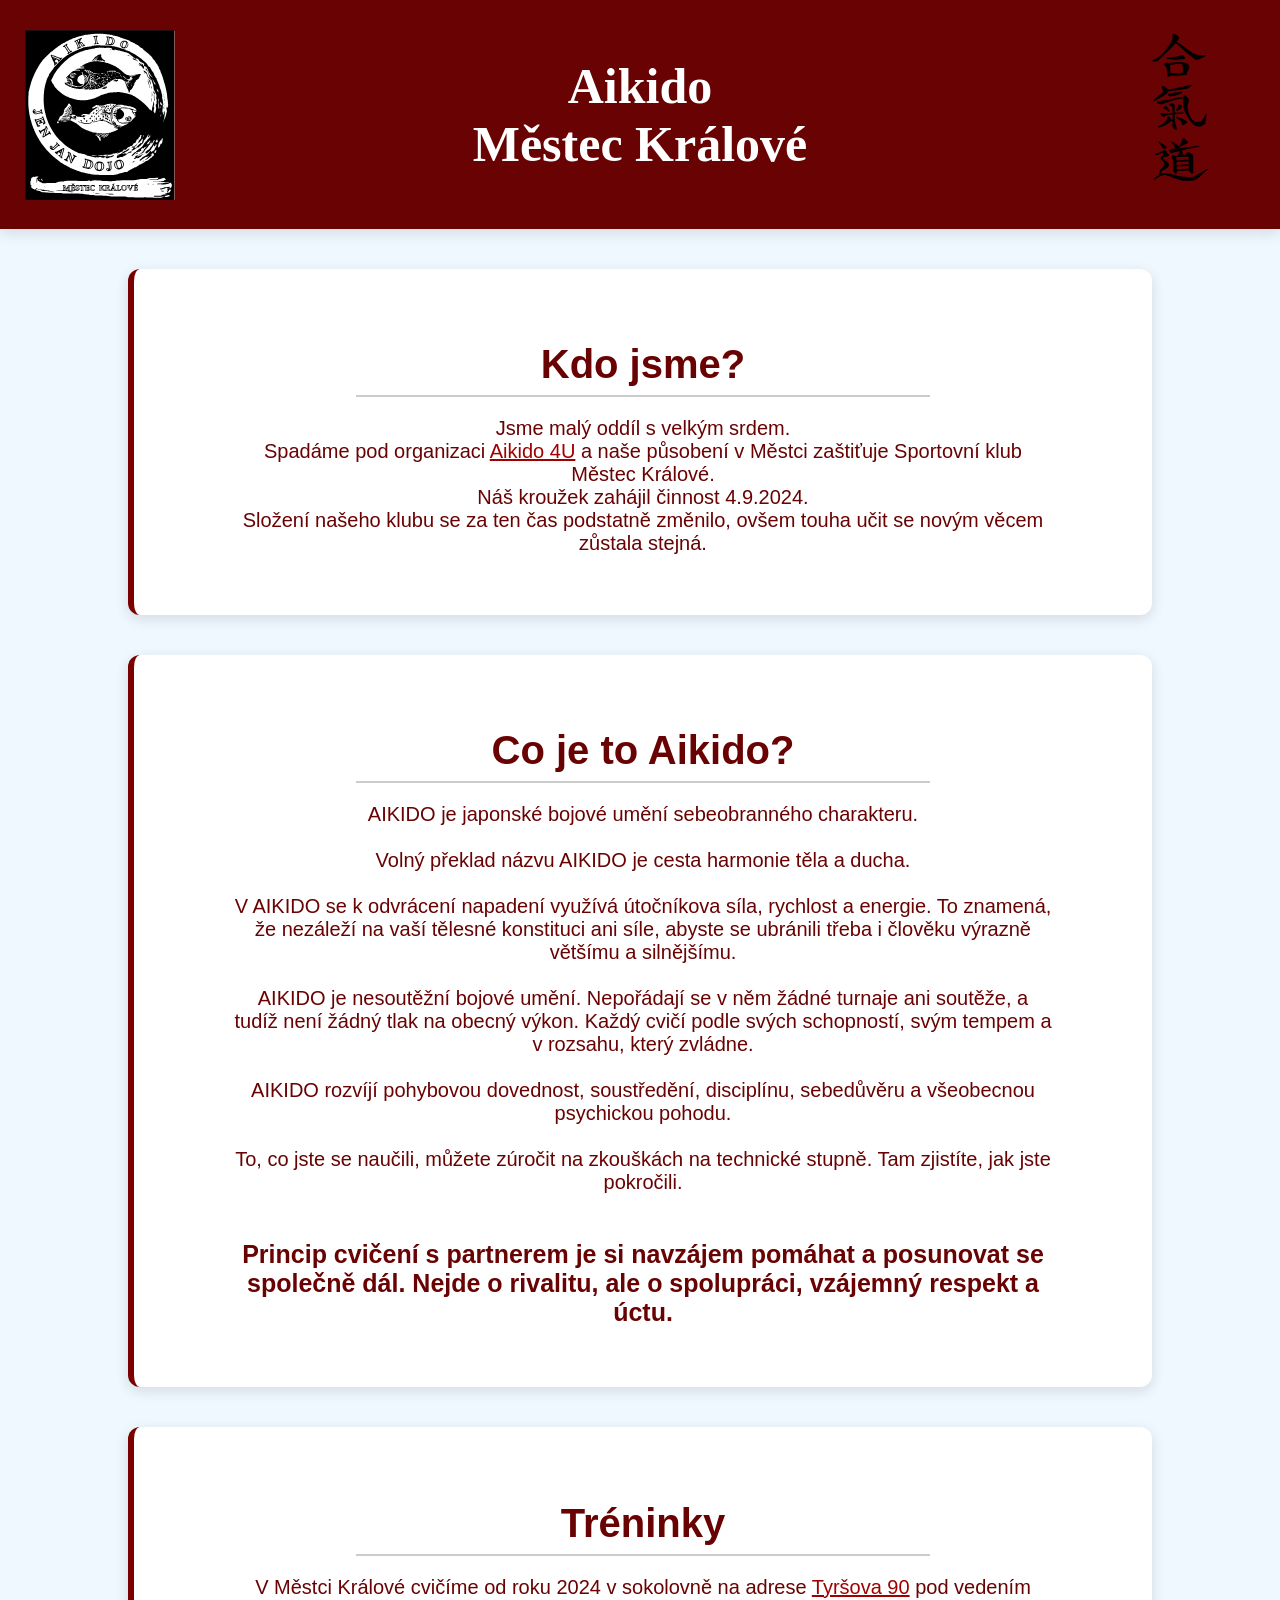
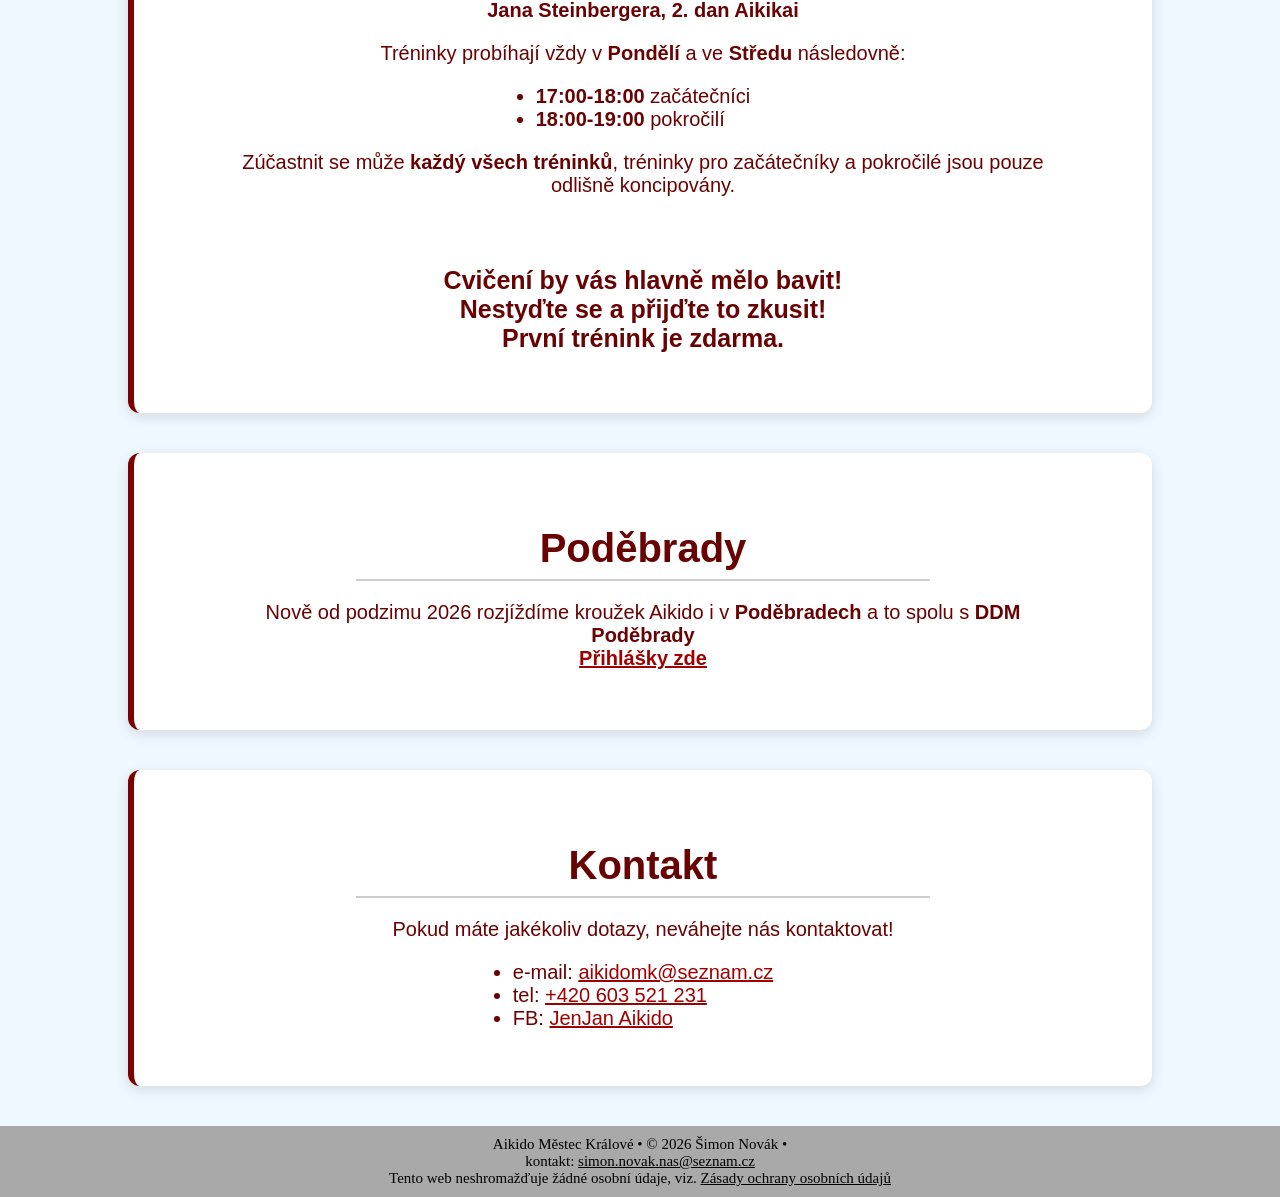
==== index.html @ ce47746e "Update index.html" ====
<!DOCTYPE html>
<html lang="cs">
<head>
    <meta charset="UTF-8">
    <meta name="viewport" content="width=device-width, initial-scale=1.0">
    <meta name="description" content = "Aikido klub v Městci Králové, bojové umění a sebeobrana pro děti i dospělé.">
    <meta name="author" content = "PurpleL1ghtbulb">
    <meta name="keywords" content="aikido, sebeobrana, Městec Králové, bojové umění, trénink, Poděbrady, sport">
    <title>Aikido Městec Králové</title>
    <link rel="stylesheet" href="./css/style.css">
    <link rel="icon" href="favicon.svg" type="image/svg+xml">
    <link rel="apple-touch-icon" href="favicon.svg" type="image/svg+xml">
    <meta name="theme-color" content="#7b0000">
</head>
<body>
    <header>
        <nav>
           
            <div class = "nav-logo">
                 <img src = "resources/logo JEN JAN.svg" alt = "logo našeho dodža" class = "nav-logo">
            </div>
            <div class = "nav-title">
                <h1><strong>Aikido<br> Městec Králové</strong></h1>
            </div>
            <div class="nav-space">
                <img src="resources/znak aikido.svg" alt="japonský nápis Aikido" class="nav-logo desktop-only">
            </div>
        </nav>
    </header>
    <main>
        <section class = "about us">
            <h2>
                Kdo jsme?
            </h2>
            <p>
                Jsme malý oddíl s velkým srdem.<br><br class="mobile-break"> 
                Spadáme pod organizaci <a href="https://www.aikido4u.cz/" target="_blank" rel="noopener noreferrer">Aikido 4U</a> 
                a naše působení v Městci zaštiťuje Sportovní klub Městec Králové.<br><br class="mobile-break">
                Náš kroužek zahájil činnost 4.9.2024.<br><br class="mobile-break"> 
                Složení našeho klubu se za ten čas podstatně změnilo, ovšem touha učit se novým věcem zůstala stejná. 
            </p>
        </section>
        <section class = "about aikido">
            <h2> 
                Co je to Aikido?
            </h2>
            <p>
                AIKIDO je japonské bojové umění sebeobranného charakteru.<br><br>
                Volný překlad názvu AIKIDO je cesta harmonie těla a ducha. <br><br>
                V AIKIDO se k odvrácení napadení využívá útočníkova síla, rychlost a energie. 
                To znamená, že nezáleží na vaší tělesné konstituci ani síle, abyste se ubránili třeba i člověku výrazně většímu a silnějšímu.<br><br>
                AIKIDO je nesoutěžní bojové umění. Nepořádají se v něm žádné turnaje ani soutěže, a tudíž není žádný tlak na obecný výkon. 
                Každý cvičí podle svých schopností, svým tempem a v rozsahu, který zvládne. <br><br>
                AIKIDO rozvíjí pohybovou dovednost, soustředění, disciplínu, sebedůvěru a všeobecnou psychickou pohodu.<br><br>
                To, co jste se naučili, můžete zúročit na zkouškách na technické stupně. Tam zjistíte, jak jste pokročili.<br><br><br>
                <span class = "highlight-big">Princip cvičení s partnerem je si navzájem pomáhat a posunovat se společně dál. Nejde o rivalitu, ale o spolupráci, vzájemný respekt a úctu.</span>
            </p>
        </section>
        <section class = "tréninky">
            <h2> 
                Tréninky
            </h2>
            <p>
                 V Městci Králové cvičíme od roku 2024 v sokolovně 
                 na adrese <a href = "https://www.google.com/maps/place/Tyr%C5%A1ova+90,+289+03+M%C4%9Bstec+Kr%C3%A1lov%C3%A9/@50.2086912,15.2936226,17z/data=!4m6!3m5!1s0x470c18ff858d2ab3:0xefddcb147c876d3f!8m2!3d50.2086916!4d15.2984876!16s%2Fg%2F11vkfhxvr2?entry=ttu&g_ep=EgoyMDI2MDYwMS4wIKXMDSoASAFQAw%3D%3D" target="_blank" rel="noopener noreferrer">
                    Tyršova 90</a> pod vedením
                <span class = "highlight">Jana Steinbergera,<br class="mobile-break"> 2. dan Aikikai</span>
            </p>
            <p class = "left-align">
                Tréninky probíhají vždy v <span class = "highlight">Pondělí</span> a
                 ve <span class = "highlight">Středu</span> následovně:
            </p>
            <ul>
                <li> <span class = "highlight">17:00-18:00</span> začátečníci</li>
                <li> <span class = "highlight">18:00-19:00</span> pokročilí</li>
            </ul>
            <p class = "left-align">Zúčastnit se může <span class = "highlight">každý všech tréninků</span>, tréninky pro začátečníky a pokročilé jsou pouze odlišně koncipovány. <br><br><br><br>
                <span class = "highlight-big">Cvičení by vás hlavně mělo bavit!<br>
                Nestyďte se a přijďte to zkusit!<br>
                První trénink je zdarma.</span>
            </p>
        </section>

        <section class="Poděbrady">
            <h2>
                Poděbrady
            </h2>
            <p>
                Nově od podzimu 2026 rozjíždíme kroužek Aikido i v <span class = "highlight">Poděbradech</span> a to spolu s <span class = "highlight">DDM Poděbrady</span.><br>
                <a href="https://www.ddmpodebrady.cz/skolaci/krouzky/aikido">Přihlášky zde</a>
            </p>

        </section>


        <section class = "contact">
            <h2>
                Kontakt
            </h2>
            <p>
                Pokud máte jakékoliv dotazy, neváhejte nás kontaktovat!<br>
            </p>
            <ul>
                <li> e-mail: <a href = "mailto:aikidomk@seznam.cz">aikidomk@seznam.cz</a></li>
                <li> tel: <a href = "tel:+420603521231">+420 603 521 231</a></li>
                <li> FB: <a href = "https://www.facebook.com/people/JenJan-Aikido/61564773882027/" target="_blank" rel="noopener noreferrer">JenJan Aikido</a></li>
                <!-- rel noopener noreferrer is for security - some reverse tabnabbing attack -->
            </ul>
        </section>
    </main>
    <footer>
        Aikido Městec Králové • © 2026 Šimon Novák • <br>
        kontakt: <a href = "mailto:simon.novak.nas@seznam.cz">simon.novak.nas@seznam.cz</a><br>
        Tento web neshromažďuje žádné osobní údaje, viz. <a href="privacy.html">Zásady ochrany osobních údajů</a><br>
    </footer>
</body>
</html>
---- css/style.css ----
* {
  box-sizing: border-box;
}
html{
 height: 100%;
 margin: 0;
 padding: 0;
}
nav {
    /*font-family: "Segoe UI", Arial, sans-serif;*/
    padding: 15px;
    display: flex;
    flex-direction: row;
    justify-content: space-between;
    align-items: center;
    position: static;
    text-align: center;
    top: 0px;
    left: 0px;
    width: 100%;
    background-color: rgb(105, 2, 2);
    color: white;
    font-size: 50px;
    z-index: 10000;
    box-shadow: 0 4px 14px rgba(0, 0, 0, 0.12);
}
h1 {
    font-size: 50px;
}
main {
    margin-top: 0px;
    font-family: "Segoe UI", Arial, sans-serif;
}
body {
    min-height: 100vh;
    background-color:aliceblue;
    height: 100%;
    display: flex;
    flex-direction: column;
    margin: 0;
    padding: 0;
}
html{
    height: 100%;
}
section{
    text-align: center;
    background: white;
    margin: 40px auto;
    padding: 40px 30px; 
    border-radius: 12px;
    box-shadow: 0 4px 14px rgba(0, 0, 0, 0.12);
    border-left: 6px solid #7b0000;
    width: 80%;
    transition: transform 0.2s ease, box-shadow 0.2s ease;
}
section:hover {
  transform: translateY(-4px);
  box-shadow: 0 6px 18px rgba(0,0,0,0.15);
}
footer{
    margin-top: auto;
    padding: 10px;
    text-align: center;
    background-color: darkgray;
    color: black;
    left: 0;
    bottom: 0;
    font-size: 15px;
    width: 100%;
}
h2{
    color: rgb(105, 2, 2);
    font-size: 40px;
    text-align: center;
    position: relative;
    padding-bottom: 8px;
    margin-bottom: 20px;
    width: 60%;
    margin-left: auto;
    margin-right: auto;
    border-bottom: 2px solid #ccc;
}
p{
    color: rgb(105, 2, 2);
    font-size: 20px;
    text-align: center;
    padding: 0 70px;
}
li{
    font-size: 20px;
    color: rgb(105, 2, 2);
    text-align: left;
}
ul{
    width: fit-content;
    margin-left: auto;
    margin-right: auto; 
    padding: 0px;
    text-align: center;
}

.nav-logo {
    height: 170px;
    width: 170px;
}
.nav-title{
  flex: 1;
  text-align: center;
  font-weight: bold;  
}
.nav-space{
    width: 170px;
}

.mobile-break{
    display: none;
}
.highlight{
    color: rgb(105, 2, 2);
    font-weight: bold;
}
.highlight-big{
    color: rgb(105, 2, 2);
    font-weight: bold;
    font-size: 25px;
}
.more-padding{
    padding: 40 40;
}
body a{
    color: rgb(160, 0, 0);
}
footer a{
    color: black;
}




@media (max-width: 600px) { /*for mobile phones only*/
    html{
        font-size: 80%;
    }
    nav{
        flex-direction: column;
    }
    .nav-logo{
        height: 150px;
    }
    main {
        margin-top: 0px;
    }
    .mobile-break{
        display: inline;
    }
    .desktop-only{
        display: none;
    }
    p{
        padding: 0;
    }
}
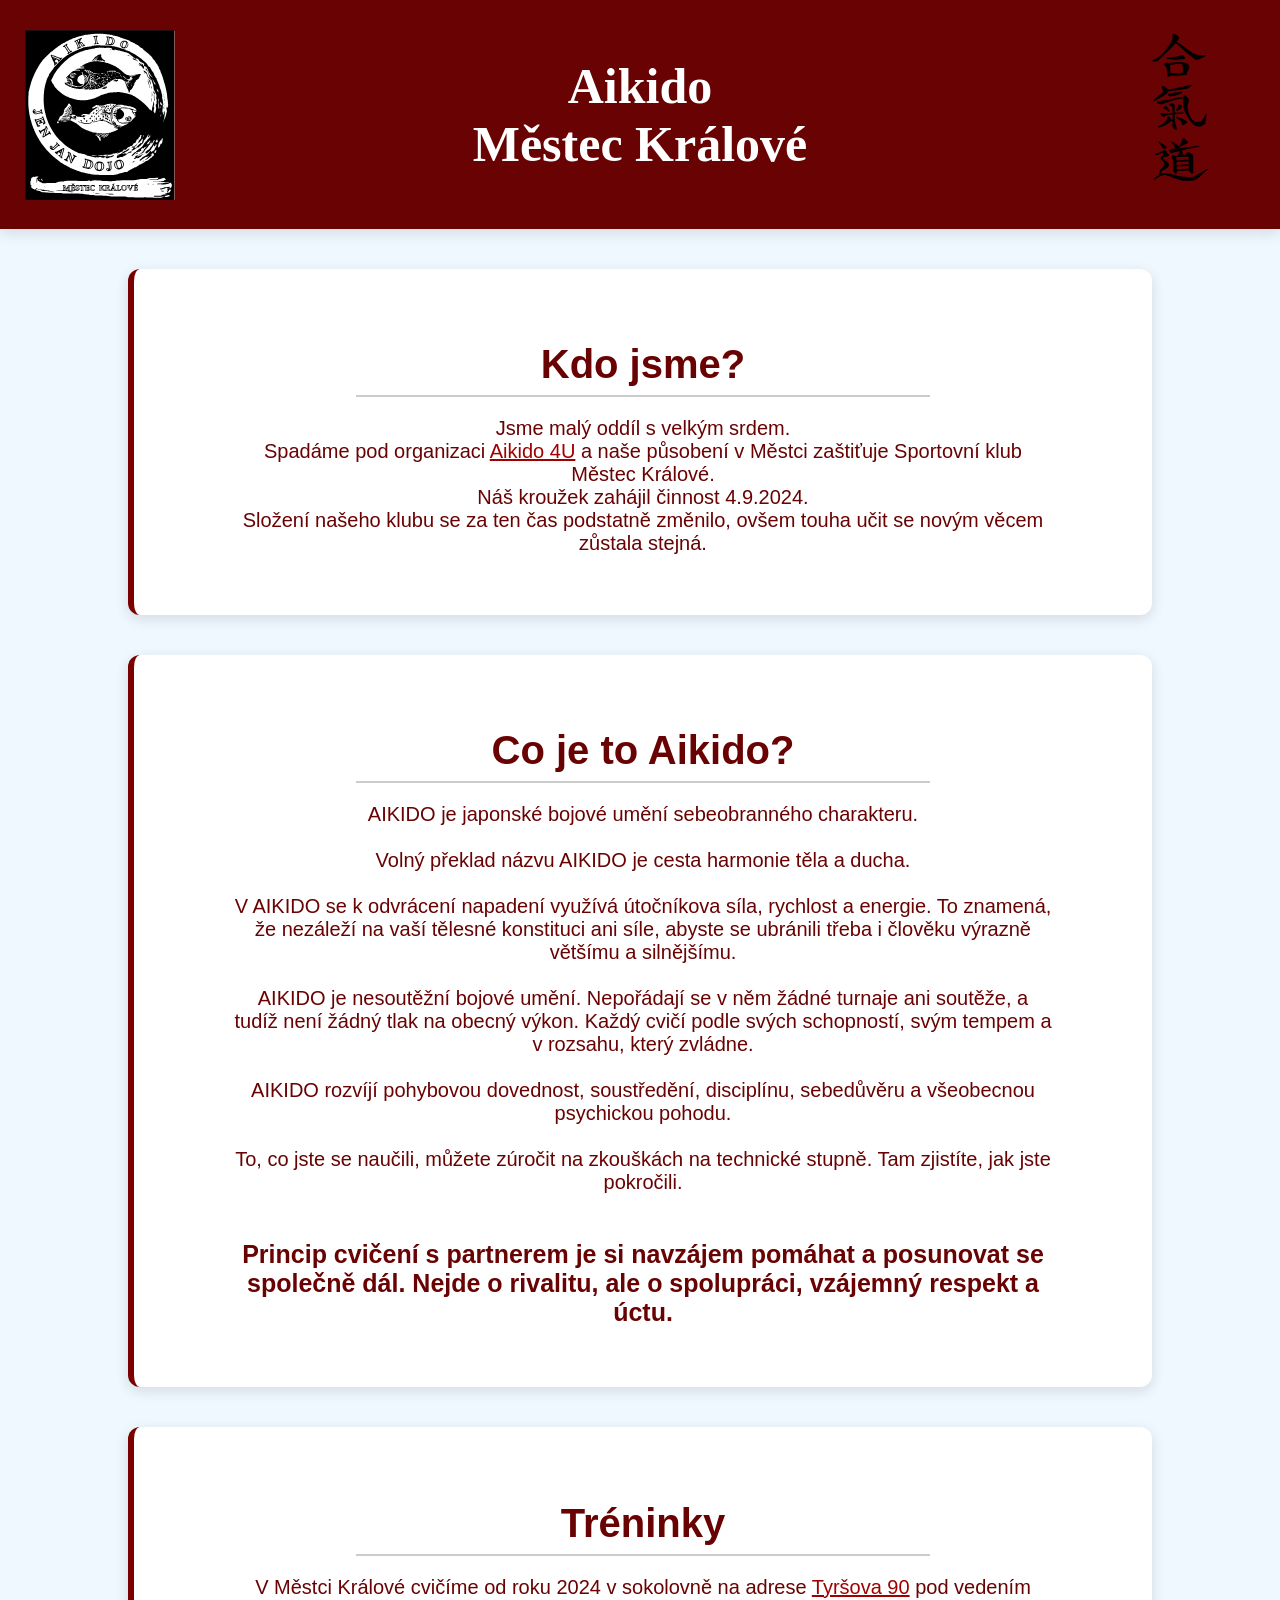
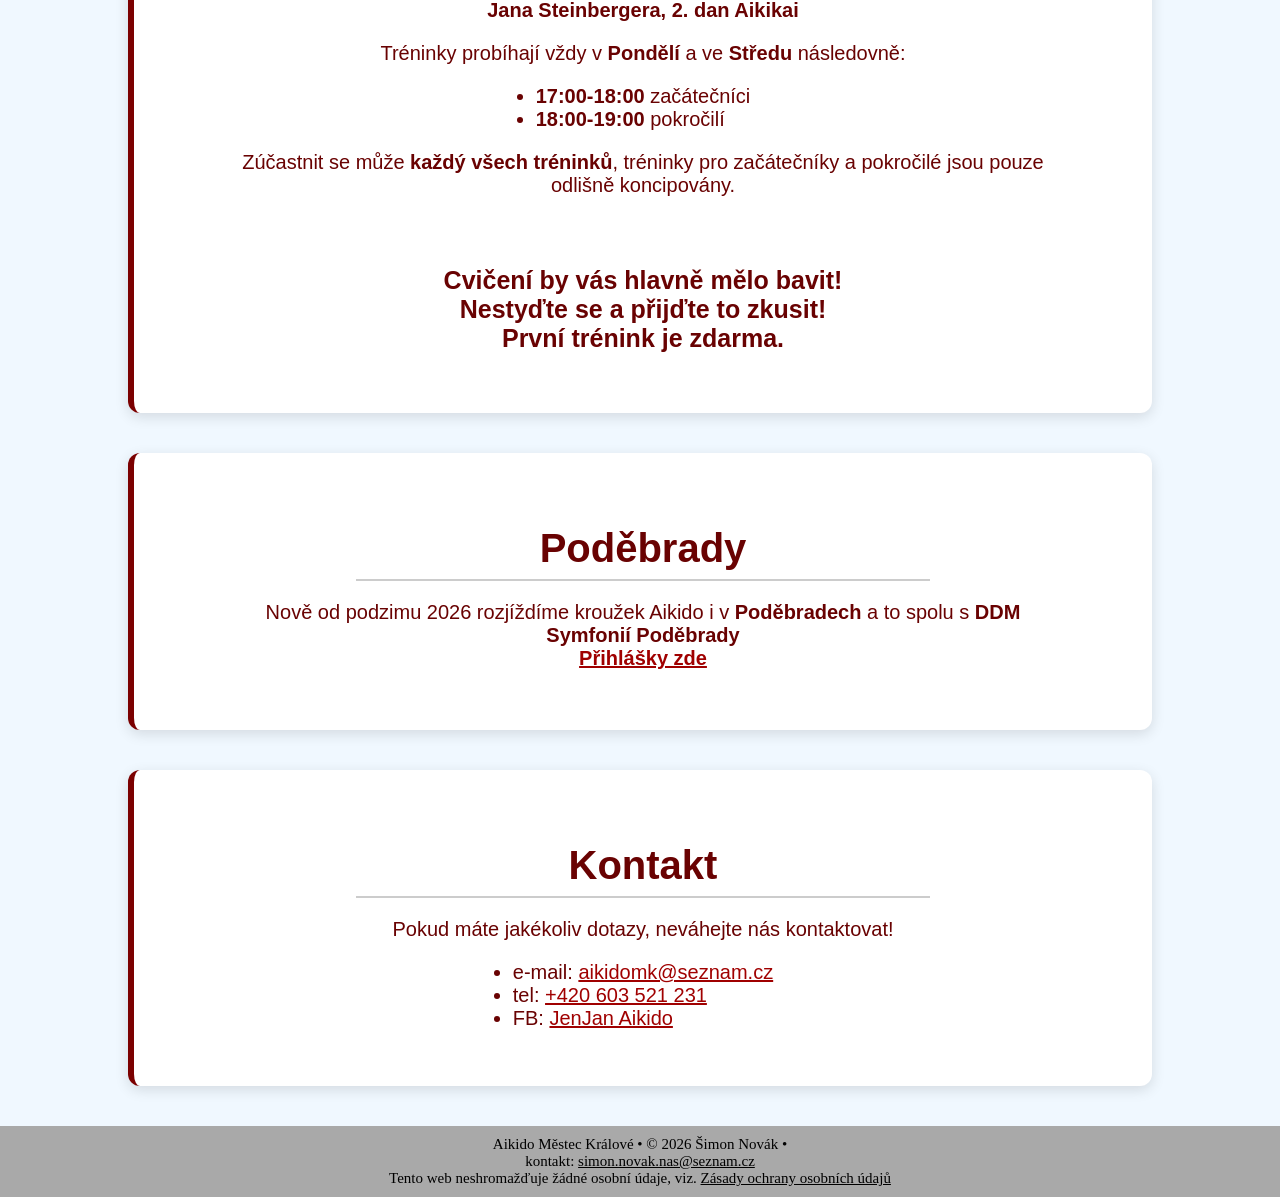
==== commit ee0a2b60: "Update index.html" ====
--- a/index.html
+++ b/index.html
@@ -86,8 +86,8 @@
                 Poděbrady
             </h2>
             <p>
-                Nově od podzimu 2026 rozjíždíme kroužek Aikido i v <span class = "highlight">Poděbradech</span> a to spolu s <span class = "highlight">DDM Poděbrady</span.><br>
-                <a href="https://www.ddmpodebrady.cz/skolaci/krouzky/aikido">Přihlášky zde</a>
+                Nově od podzimu 2026 rozjíždíme kroužek Aikido i v <span class = "highlight">Poděbradech</span> a to spolu s <span class = "highlight">DDM Symfonií Poděbrady</span.><br>
+                <a href="https://www.ddmpodebrady.cz/skolaci/krouzky/aikido" target="_blank" rel="noopener noreferrer">Přihlášky zde</a>
             </p>
 
         </section>
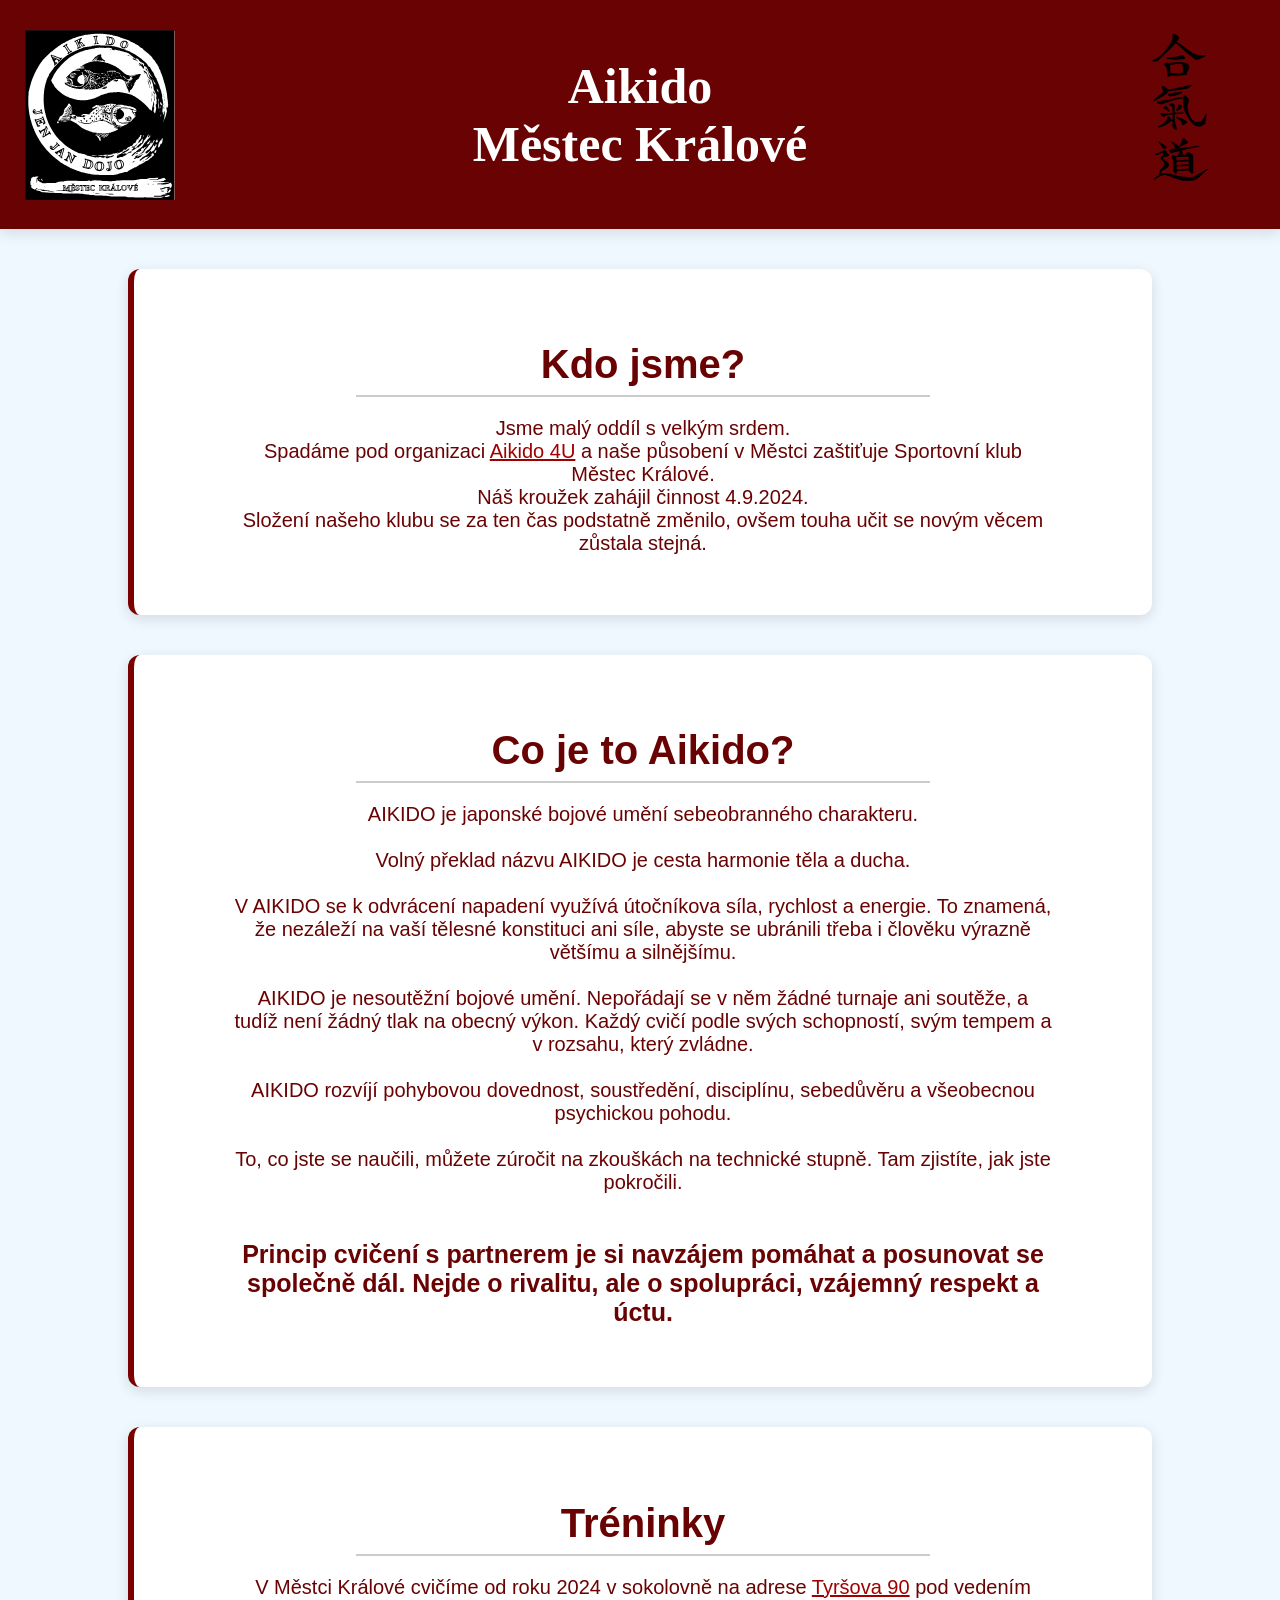
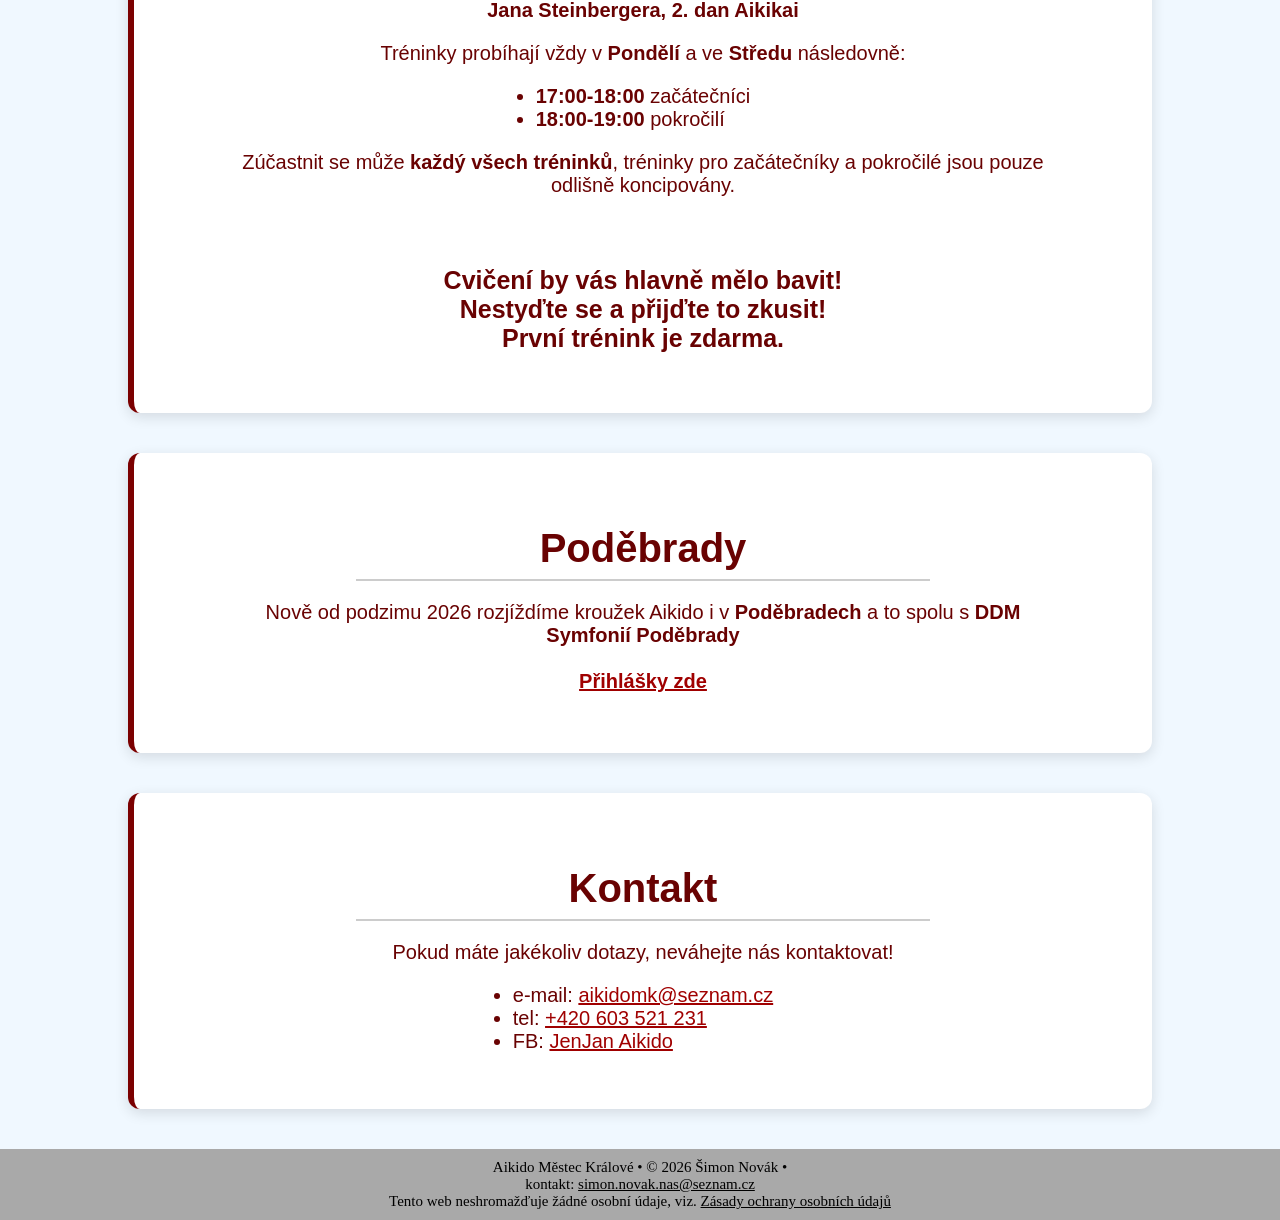
==== commit 8269da31: "Update index.html" ====
--- a/index.html
+++ b/index.html
@@ -86,7 +86,7 @@
                 Poděbrady
             </h2>
             <p>
-                Nově od podzimu 2026 rozjíždíme kroužek Aikido i v <span class = "highlight">Poděbradech</span> a to spolu s <span class = "highlight">DDM Symfonií Poděbrady</span.><br>
+                Nově od podzimu 2026 rozjíždíme kroužek Aikido i v <span class = "highlight">Poděbradech</span> a to spolu s <span class = "highlight">DDM Symfonií Poděbrady</span.><br><br>
                 <a href="https://www.ddmpodebrady.cz/skolaci/krouzky/aikido" target="_blank" rel="noopener noreferrer">Přihlášky zde</a>
             </p>
 
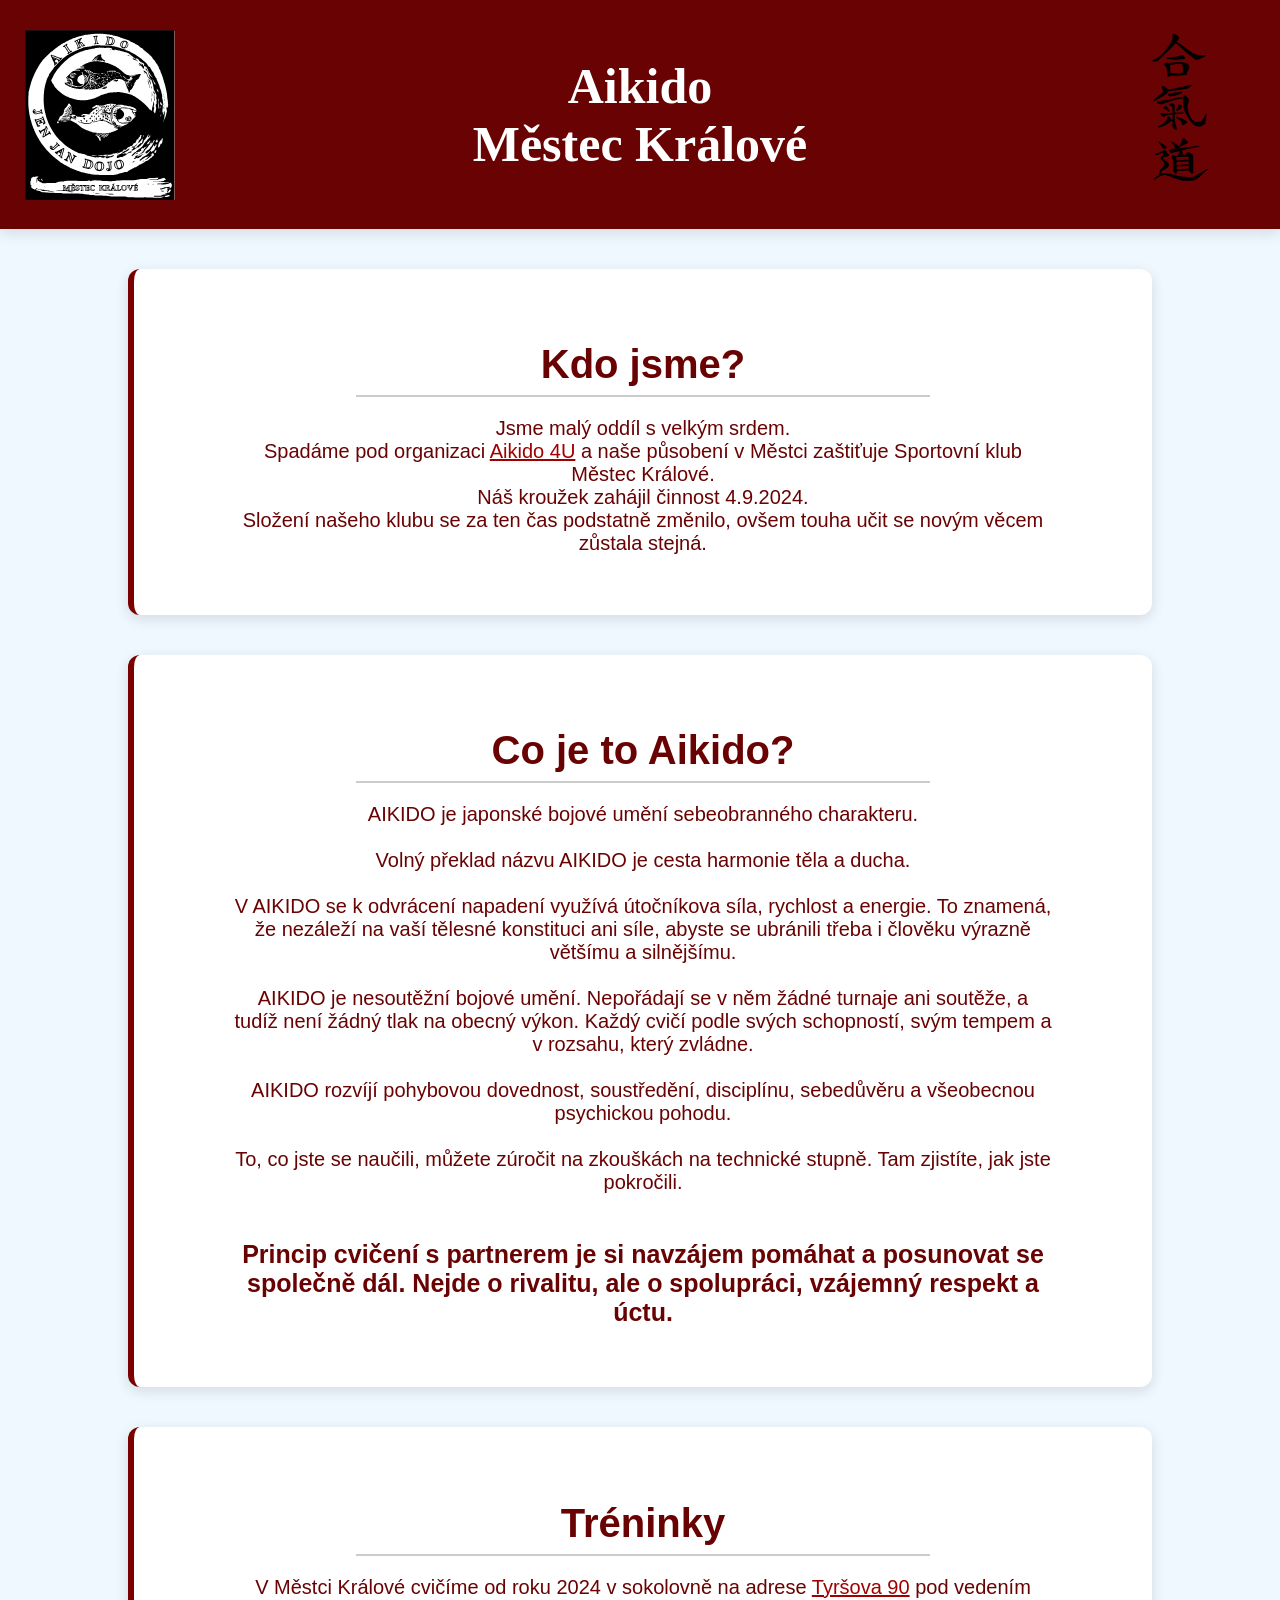
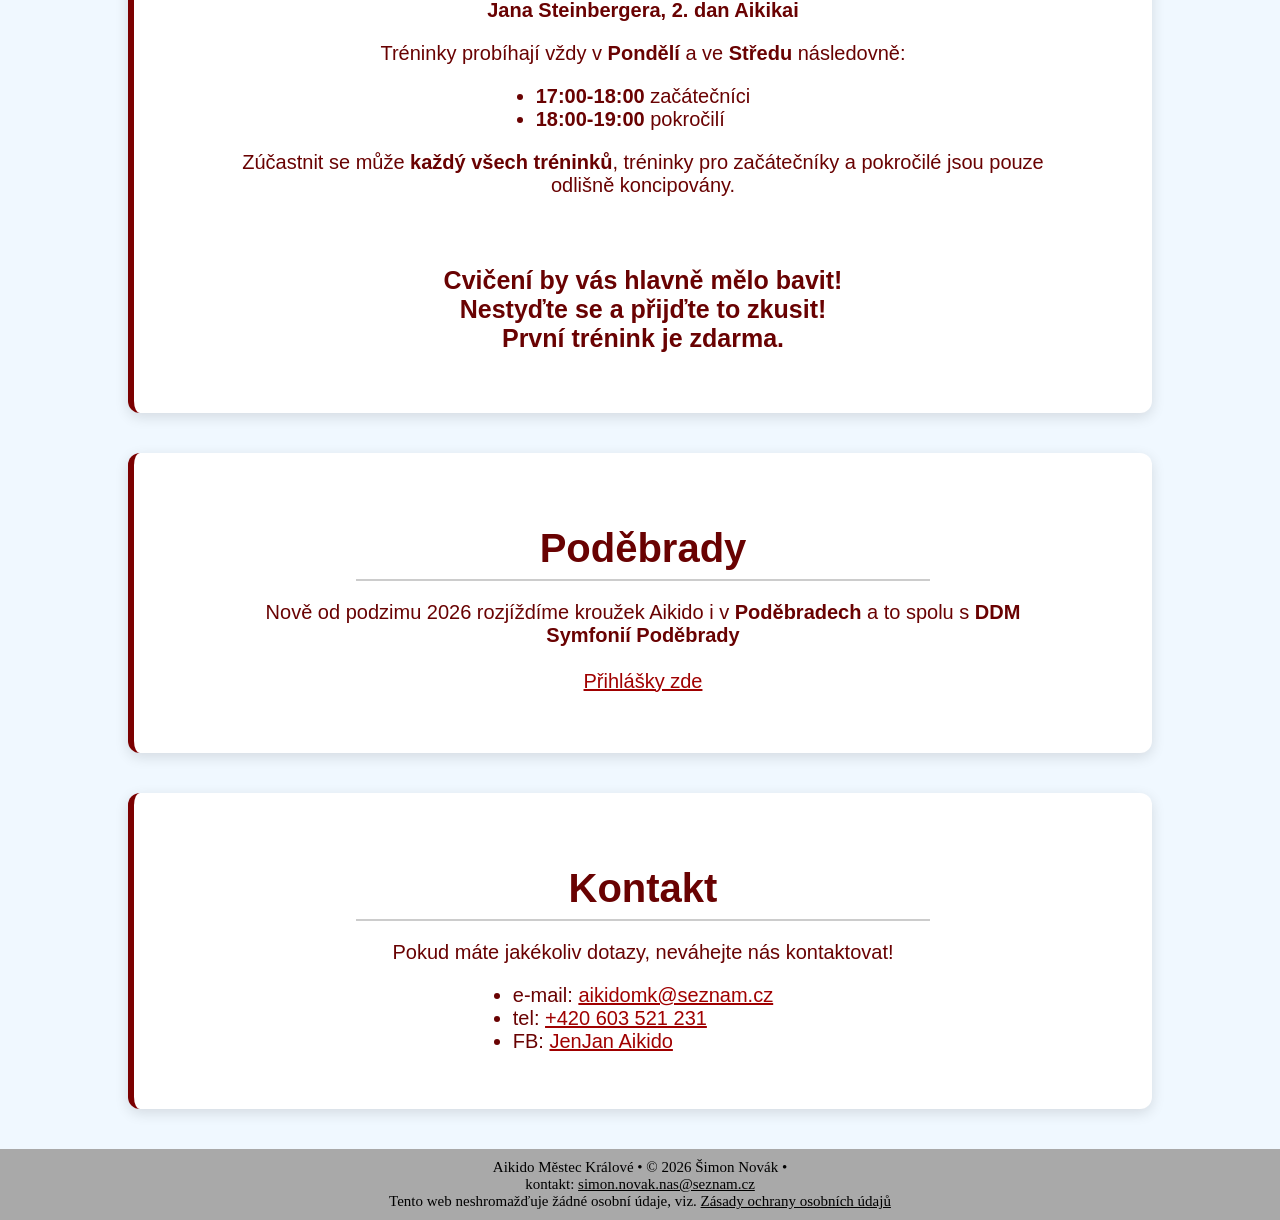
==== commit a3e7edef: "Update index.html" ====
--- a/index.html
+++ b/index.html
@@ -86,7 +86,7 @@
                 Poděbrady
             </h2>
             <p>
-                Nově od podzimu 2026 rozjíždíme kroužek Aikido i v <span class = "highlight">Poděbradech</span> a to spolu s <span class = "highlight">DDM Symfonií Poděbrady</span.><br><br>
+                Nově od podzimu 2026 rozjíždíme kroužek Aikido i v <span class = "highlight">Poděbradech</span> a to spolu s <span class = "highlight">DDM Symfonií Poděbrady</span><br><br>
                 <a href="https://www.ddmpodebrady.cz/skolaci/krouzky/aikido" target="_blank" rel="noopener noreferrer">Přihlášky zde</a>
             </p>
 
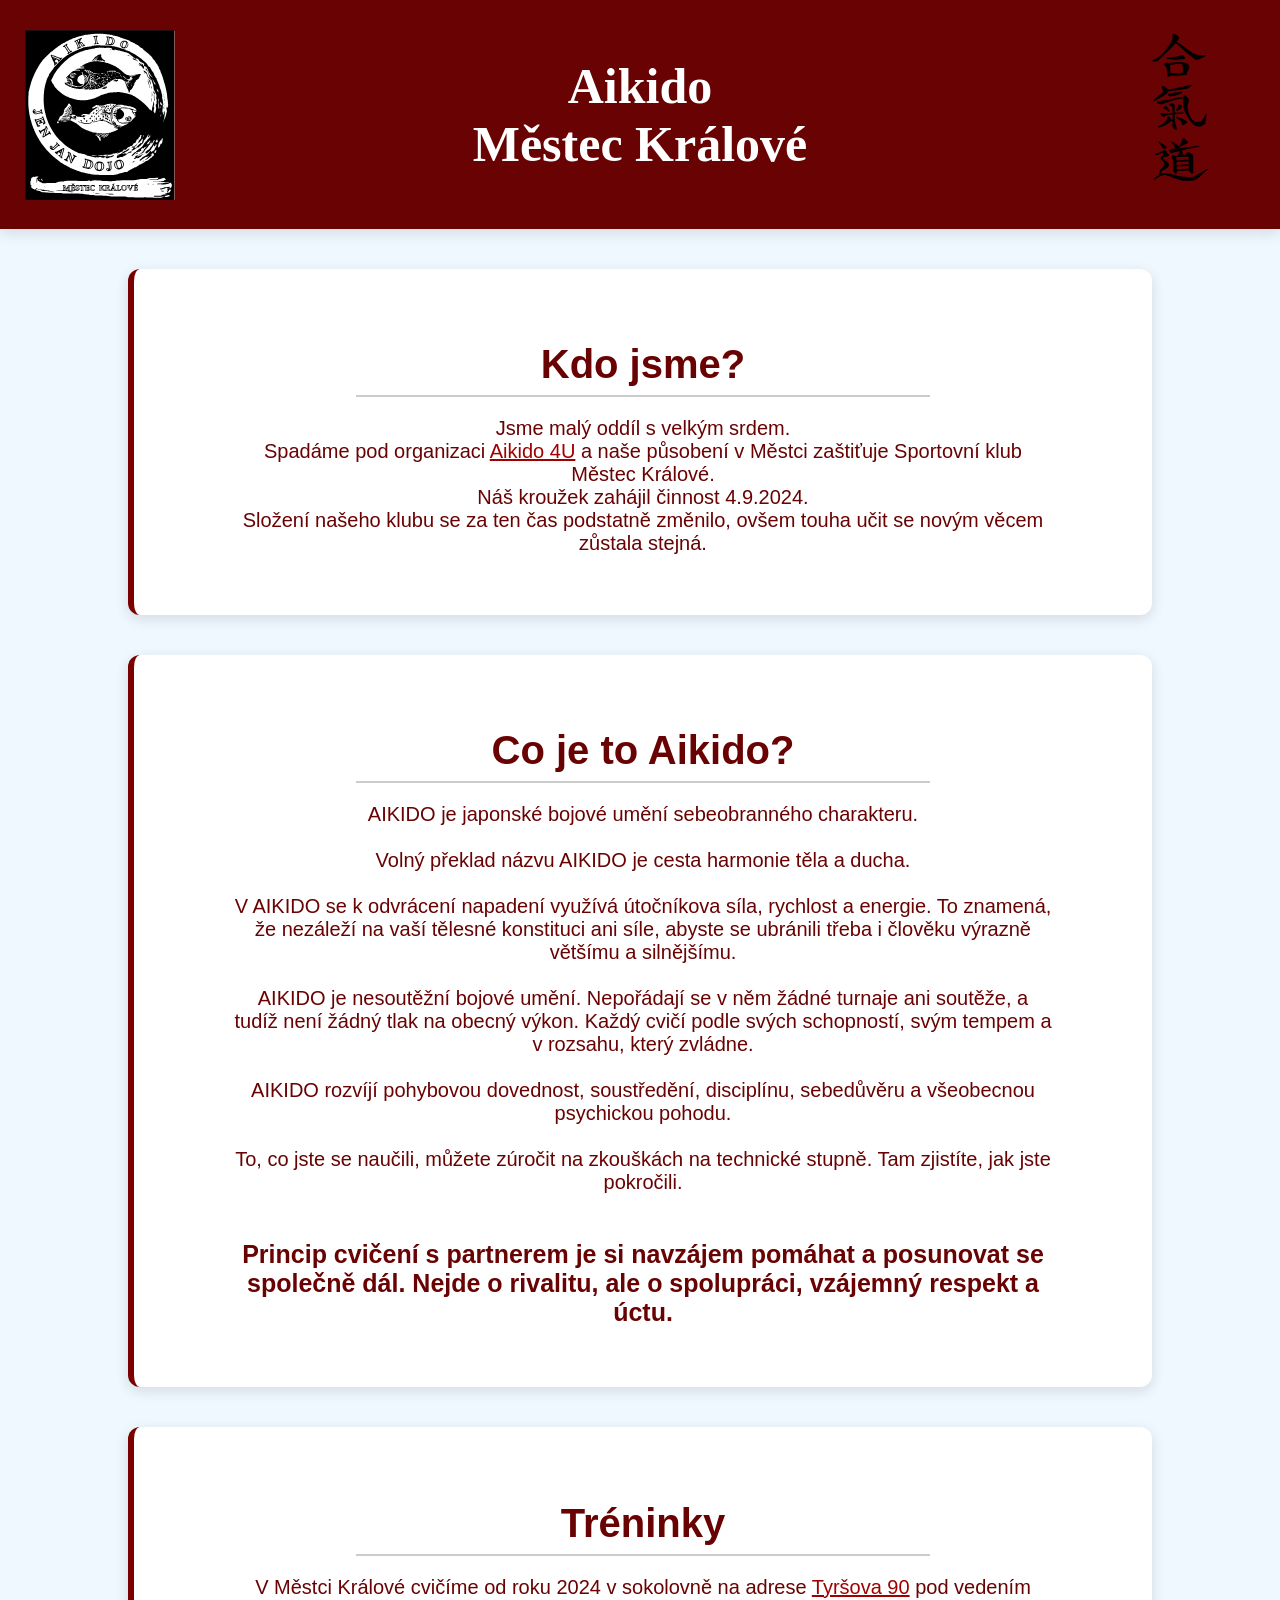
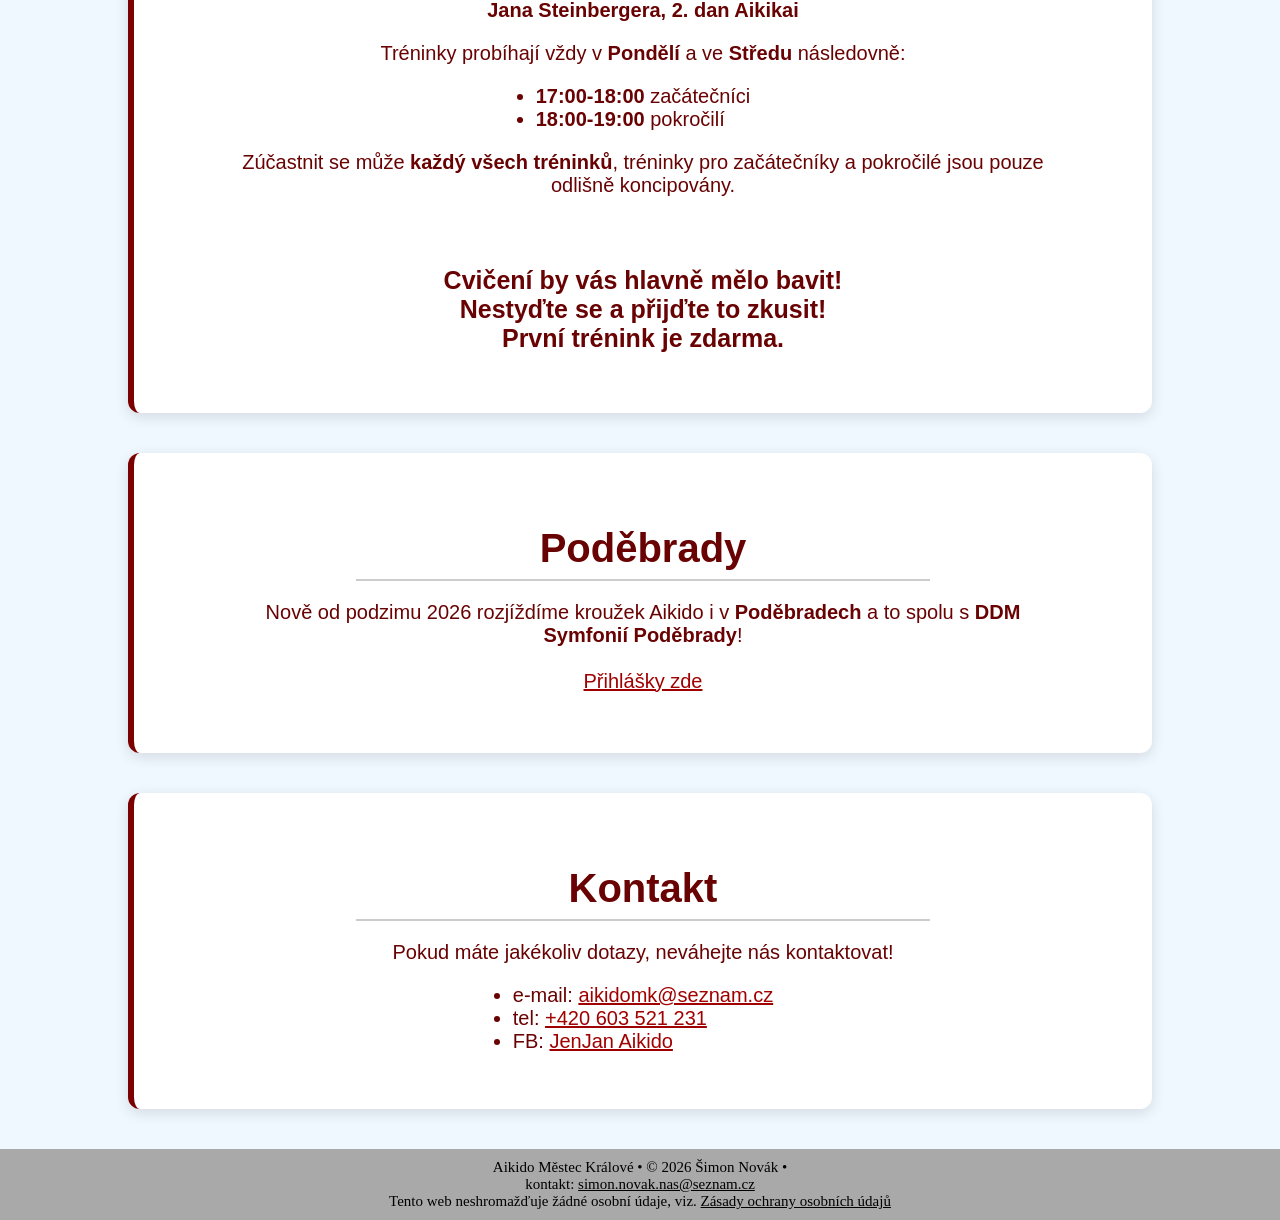
==== commit 4246dc85: "Update index.html" ====
--- a/index.html
+++ b/index.html
@@ -3,7 +3,7 @@
 <head>
     <meta charset="UTF-8">
     <meta name="viewport" content="width=device-width, initial-scale=1.0">
-    <meta name="description" content = "Aikido klub v Městci Králové, bojové umění a sebeobrana pro děti i dospělé.">
+    <meta name="description" content = "Aikido klub v Městci Králové, bojové umění a sebeobrana pro děti i dospělé. Působíme též v Poděbradech.">
     <meta name="author" content = "PurpleL1ghtbulb">
     <meta name="keywords" content="aikido, sebeobrana, Městec Králové, bojové umění, trénink, Poděbrady, sport">
     <title>Aikido Městec Králové</title>
@@ -66,7 +66,7 @@
                     Tyršova 90</a> pod vedením
                 <span class = "highlight">Jana Steinbergera,<br class="mobile-break"> 2. dan Aikikai</span>
             </p>
-            <p class = "left-align">
+            <p>
                 Tréninky probíhají vždy v <span class = "highlight">Pondělí</span> a
                  ve <span class = "highlight">Středu</span> následovně:
             </p>
@@ -74,7 +74,7 @@
                 <li> <span class = "highlight">17:00-18:00</span> začátečníci</li>
                 <li> <span class = "highlight">18:00-19:00</span> pokročilí</li>
             </ul>
-            <p class = "left-align">Zúčastnit se může <span class = "highlight">každý všech tréninků</span>, tréninky pro začátečníky a pokročilé jsou pouze odlišně koncipovány. <br><br><br><br>
+            <p>Zúčastnit se může <span class = "highlight">každý všech tréninků</span>, tréninky pro začátečníky a pokročilé jsou pouze odlišně koncipovány. <br><br><br><br>
                 <span class = "highlight-big">Cvičení by vás hlavně mělo bavit!<br>
                 Nestyďte se a přijďte to zkusit!<br>
                 První trénink je zdarma.</span>
@@ -86,7 +86,7 @@
                 Poděbrady
             </h2>
             <p>
-                Nově od podzimu 2026 rozjíždíme kroužek Aikido i v <span class = "highlight">Poděbradech</span> a to spolu s <span class = "highlight">DDM Symfonií Poděbrady</span><br><br>
+                Nově od podzimu 2026 rozjíždíme kroužek Aikido i v <span class = "highlight">Poděbradech</span> a to spolu s <span class = "highlight">DDM Symfonií Poděbrady</span>!<br><br>
                 <a href="https://www.ddmpodebrady.cz/skolaci/krouzky/aikido" target="_blank" rel="noopener noreferrer">Přihlášky zde</a>
             </p>
 
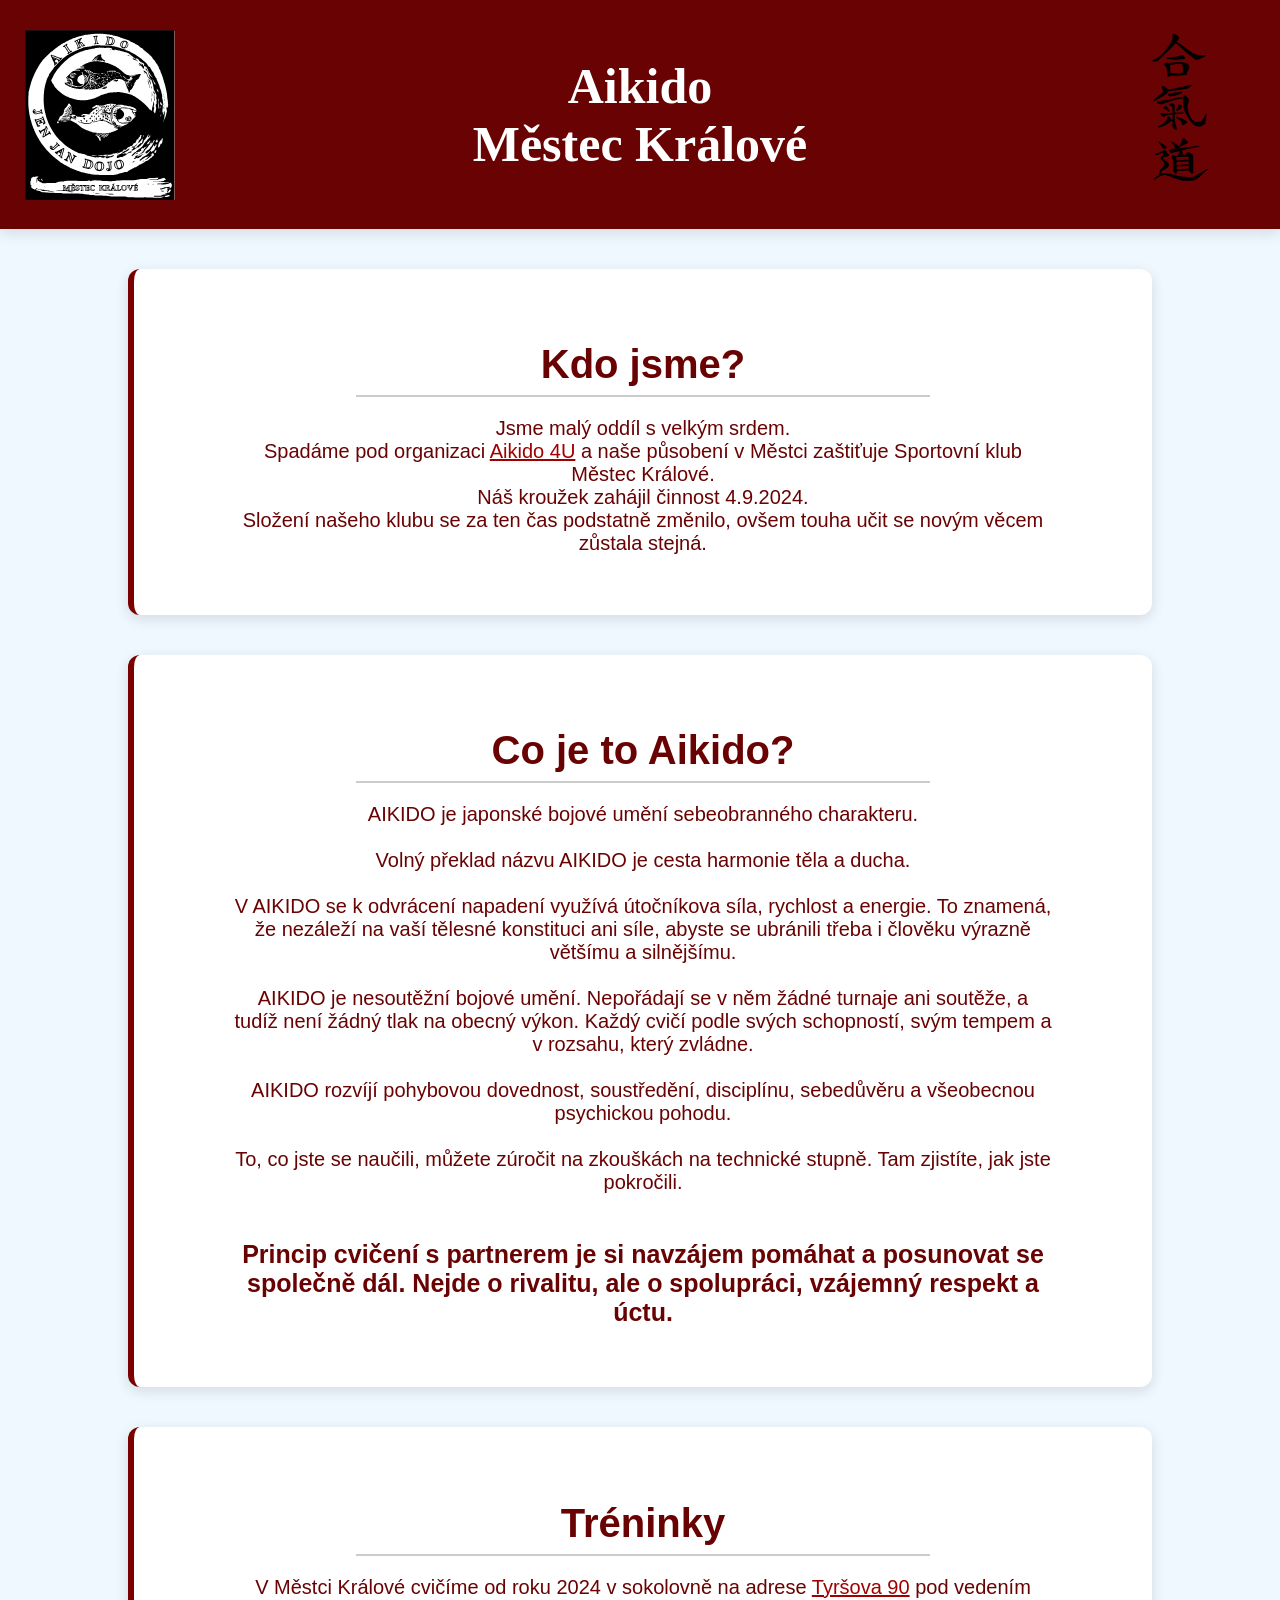
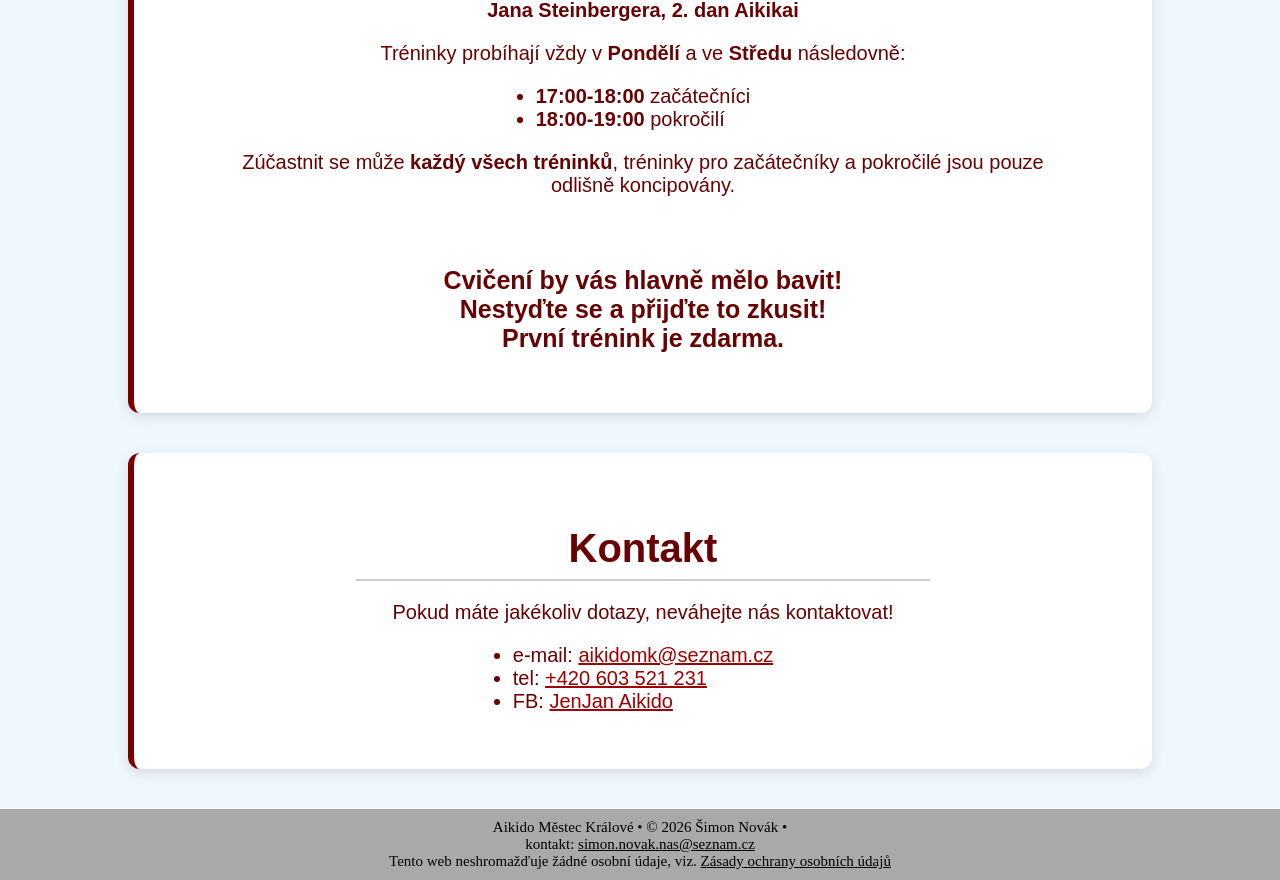
==== commit 1bee6d51: "odstranění Poděbrad" ====
--- a/index.html
+++ b/index.html
@@ -3,9 +3,9 @@
 <head>
     <meta charset="UTF-8">
     <meta name="viewport" content="width=device-width, initial-scale=1.0">
-    <meta name="description" content = "Aikido klub v Městci Králové, bojové umění a sebeobrana pro děti i dospělé. Působíme též v Poděbradech.">
+    <meta name="description" content = "Aikido klub v Městci Králové, bojové umění a sebeobrana pro děti i dospělé.">
     <meta name="author" content = "PurpleL1ghtbulb">
-    <meta name="keywords" content="aikido, sebeobrana, Městec Králové, bojové umění, trénink, Poděbrady, sport">
+    <meta name="keywords" content="aikido, sebeobrana, Městec Králové, bojové umění, trénink, sport">
     <title>Aikido Městec Králové</title>
     <link rel="stylesheet" href="./css/style.css">
     <link rel="icon" href="favicon.svg" type="image/svg+xml">
@@ -80,19 +80,7 @@
                 První trénink je zdarma.</span>
             </p>
         </section>
-
-        <section class="Poděbrady">
-            <h2>
-                Poděbrady
-            </h2>
-            <p>
-                Nově od podzimu 2026 rozjíždíme kroužek Aikido i v <span class = "highlight">Poděbradech</span> a to spolu s <span class = "highlight">DDM Symfonií Poděbrady</span>!<br><br>
-                <a href="https://www.ddmpodebrady.cz/skolaci/krouzky/aikido" target="_blank" rel="noopener noreferrer">Přihlášky zde</a>
-            </p>
-
-        </section>
-
-
+        
         <section class = "contact">
             <h2>
                 Kontakt
